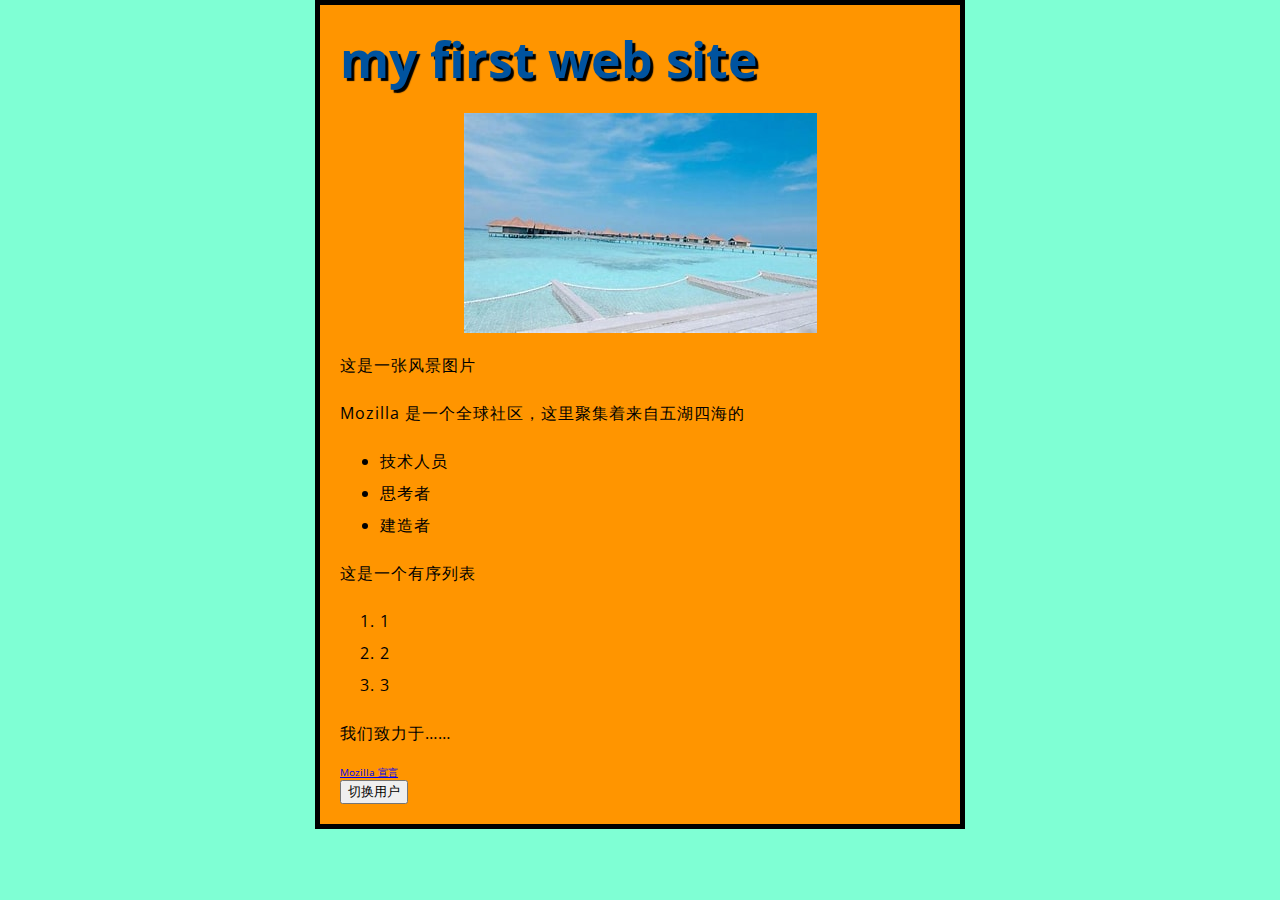
==== index.html @ e46e2f09 "Add files via upload" ====
<!DOCTYPE html>
<html>
  <head>
    <meta charset="utf-8">
    <title>My test page</title>
    <link href="https://fonts.font.im/css?family=Open+Sans" rel="stylesheet" type="text/css">
    <link href="styles/style.css" rel="stylesheet">
     
  </head>
  <body>
    <h1>my first web site</h1>
    <img src="images/th.jpg" alt="My test image">
    <p>这是一张风景图片</p>
    <p>Mozilla 是一个全球社区，这里聚集着来自五湖四海的</p>

    <ul>
        <li>技术人员</li>
        <li>思考者</li>
        <li>建造者</li>
    </ul>
    <p>这是一个有序列表</p>
    <ol>
        <li>1</li>
        <li>2</li>
        <li>3</li>
    </ol>

    <p>我们致力于……</p>
    <a href="https://www.baidu.com/">Mozilla 宣言</a></body></br>
    <button>切换用户</button>
    <script src="scripts/main.js" defer></script>
  </body>
</html>
---- styles/style.css ----
html {
    /* px 表示 “像素（pixels）”: 基础字号为 10 像素 */
    font-size: 10px;
    /* Google fonts 输出的 CSS */
    font-family: 'Open Sans', sans-serif;
    background-color: aquamarine;
  }
  h1 {
    margin: 0;
    padding: 20px 0;
    color: #00539F;
    text-shadow: 3px 3px 1px black;
    font-size: 50px;
  }
  
  p, li {
    font-size: 16px;
    /* line-height 后而可以跟不同的参数，如果是数字，就是当前字体大小乘上数字 */
    line-height: 2;
    letter-spacing: 1px;
  }
  body {
    width: 600px;
    margin: 0 auto;
    background-color: #FF9500;
    padding: 0 20px 20px 20px;
    border: 5px solid black;
  }
  img {
    display: block;
    margin: 0 auto;
  }
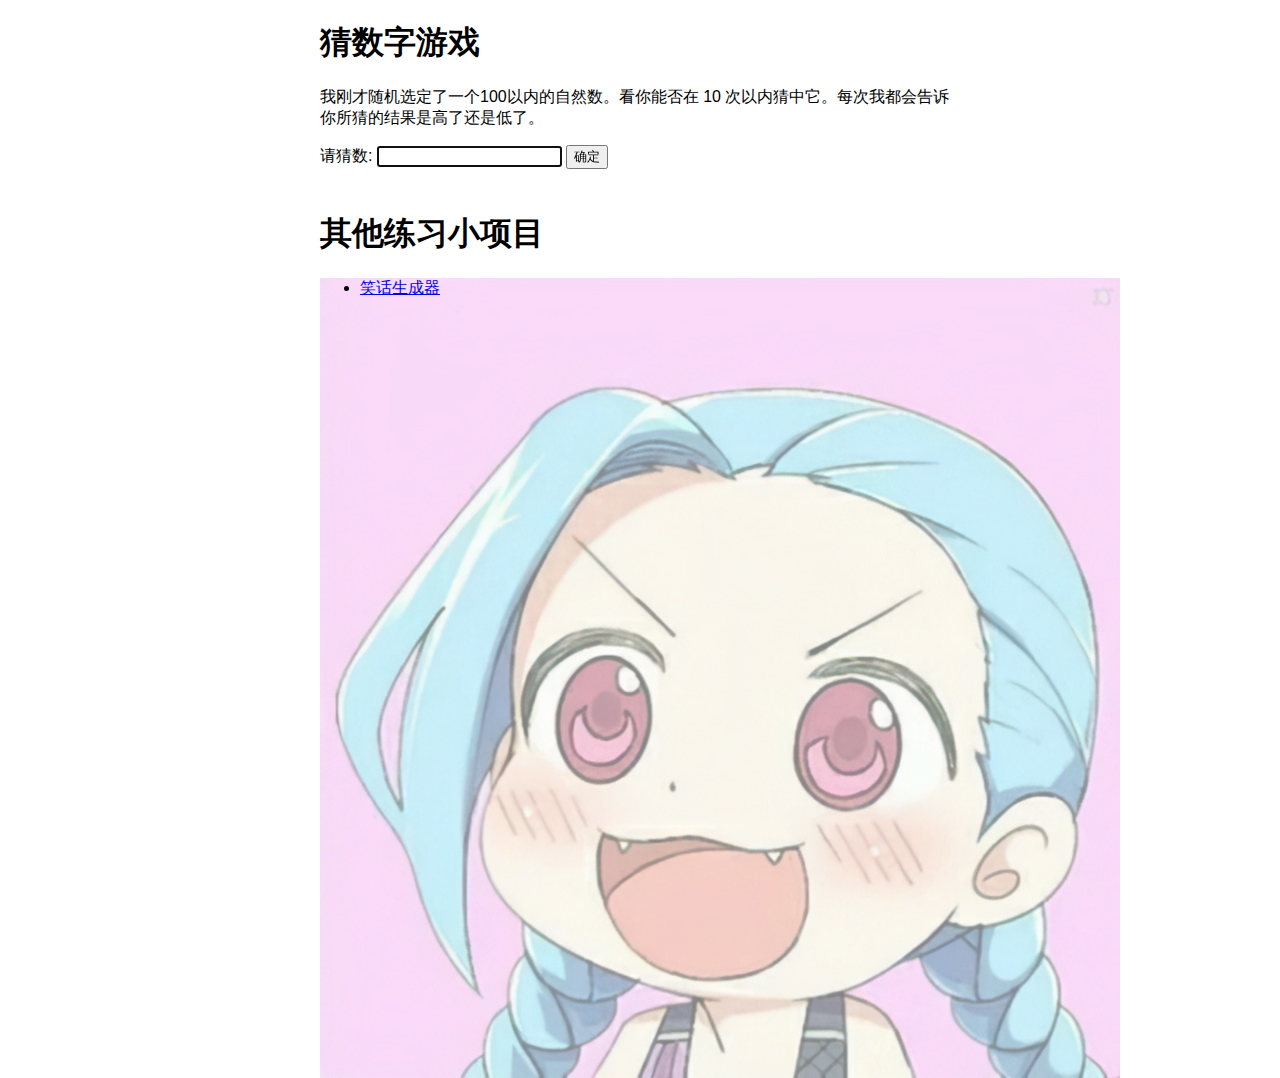
==== commit d6a22049: "新增笑话生成器" ====
--- a/index.html
+++ b/index.html
@@ -1,33 +1,138 @@
-<!DOCTYPE html>
-<html>
-  <head>
-    <meta charset="utf-8">
-    <title>My test page</title>
-    <link href="https://fonts.font.im/css?family=Open+Sans" rel="stylesheet" type="text/css">
-    <link href="styles/style.css" rel="stylesheet">
-     
-  </head>
-  <body>
-    <h1>my first web site</h1>
-    <img src="images/th.jpg" alt="My test image">
-    <p>这是一张风景图片</p>
-    <p>Mozilla 是一个全球社区，这里聚集着来自五湖四海的</p>
-
-    <ul>
-        <li>技术人员</li>
-        <li>思考者</li>
-        <li>建造者</li>
-    </ul>
-    <p>这是一个有序列表</p>
-    <ol>
-        <li>1</li>
-        <li>2</li>
-        <li>3</li>
-    </ol>
-
-    <p>我们致力于……</p>
-    <a href="https://www.baidu.com/">Mozilla 宣言</a></body></br>
-    <button>切换用户</button>
-    <script src="scripts/main.js" defer></script>
-  </body>
-</html>
+<!DOCTYPE html>
+<html>
+
+<head>
+  <meta charset="utf-8">
+
+  <title>猜数字游戏</title>
+
+  <style>
+    html {
+      font-family: sans-serif;
+    }
+
+    body {
+      width: 50%;
+      max-width: 800px;
+      min-width: 480px;
+      margin: 0 auto;
+    }
+
+    .lastResult {
+      color: white;
+      padding: 3px;
+    }
+    .sillyStory{
+      position: relative;
+    }
+    img{
+      position: absolute;
+      top:0px;
+      left: 0px;
+      z-index: -1;
+      opacity: 0.5;
+    }
+  </style>
+</head>
+
+<body>
+  <h1>猜数字游戏</h1>
+
+  <p>我刚才随机选定了一个100以内的自然数。看你能否在 10 次以内猜中它。每次我都会告诉你所猜的结果是高了还是低了。</p>
+
+  <div class="form">
+    <label for="guessField">请猜数: </label>
+    <input type="text" id="guessField" class="guessField">
+    <input type="submit" value="确定" class="guessSubmit">
+  </div>
+
+  <div class="resultParas">
+    <p class="guesses"></p>
+    <p class="lastResult"></p>
+    <p class="lowOrHi"></p>
+  </div>
+  <h1>其他练习小项目</h1>
+  <div class="sillyStory">
+    <img src="background.jpg">
+    <ul>
+      <li>
+        <a href="sillyStory/index.html">笑话生成器</a>
+      </li>
+    </ul>
+  </div>
+  <script>
+
+    // 开始编写 JavaScript 代码
+    let randomNumber = Math.floor(Math.random() * 100) + 1;
+
+    const guesses = document.querySelector('.guesses');
+    const lastResult = document.querySelector('.lastResult');
+    const lowOrHi = document.querySelector('.lowOrHi');
+
+    const guessSubmit = document.querySelector('.guessSubmit');
+    const guessField = document.querySelector('.guessField');
+
+    let guessCount = 1;
+    let resetButton;
+    guessField.focus();
+    function checkGuess() {
+      let userGuess = Number(guessField.value);
+      if (guessCount === 1) {
+        guesses.textContent = '上次猜的数：';
+      }
+      guesses.textContent += userGuess + ' ';
+
+      if (userGuess === randomNumber) {
+        lastResult.textContent = '恭喜你！猜对了';
+        lastResult.style.backgroundColor = 'green';
+        lowOrHi.textContent = '';
+        setGameOver();
+      } else if (guessCount === 10) {
+        lastResult.textContent = '!!!GAME OVER!!!';
+        setGameOver();
+      } else {
+        lastResult.textContent = '你猜错了！';
+        lastResult.style.backgroundColor = 'red';
+        if (userGuess < randomNumber) {
+          lowOrHi.textContent = '你猜低了！';
+        } else if (userGuess > randomNumber) {
+          lowOrHi.textContent = '你猜高了';
+        }
+      }
+
+      guessCount++;
+      guessField.value = '';
+      guessField.focus();
+    }
+    guessSubmit.addEventListener('click', checkGuess);
+    function setGameOver() {
+      guessField.disabled = true;
+      guessSubmit.disabled = true;
+      resetButton = document.createElement('button');
+      resetButton.textContent = '开始新游戏';
+      document.body.appendChild(resetButton);
+      resetButton.addEventListener('click', resetGame);
+    }
+    function resetGame() {
+      guessCount = 1;
+
+      const resetParas = document.querySelectorAll('.resultParas p');
+      for (let i = 0; i < resetParas.length; i++) {
+        resetParas[i].textContent = '';
+      }
+
+      resetButton.parentNode.removeChild(resetButton);
+
+      guessField.disabled = false;
+      guessSubmit.disabled = false;
+      guessField.value = '';
+      guessField.focus();
+
+      lastResult.style.backgroundColor = 'white';
+
+      randomNumber = Math.floor(Math.random() * 100) + 1;
+    }
+  </script>
+</body>
+
+</html>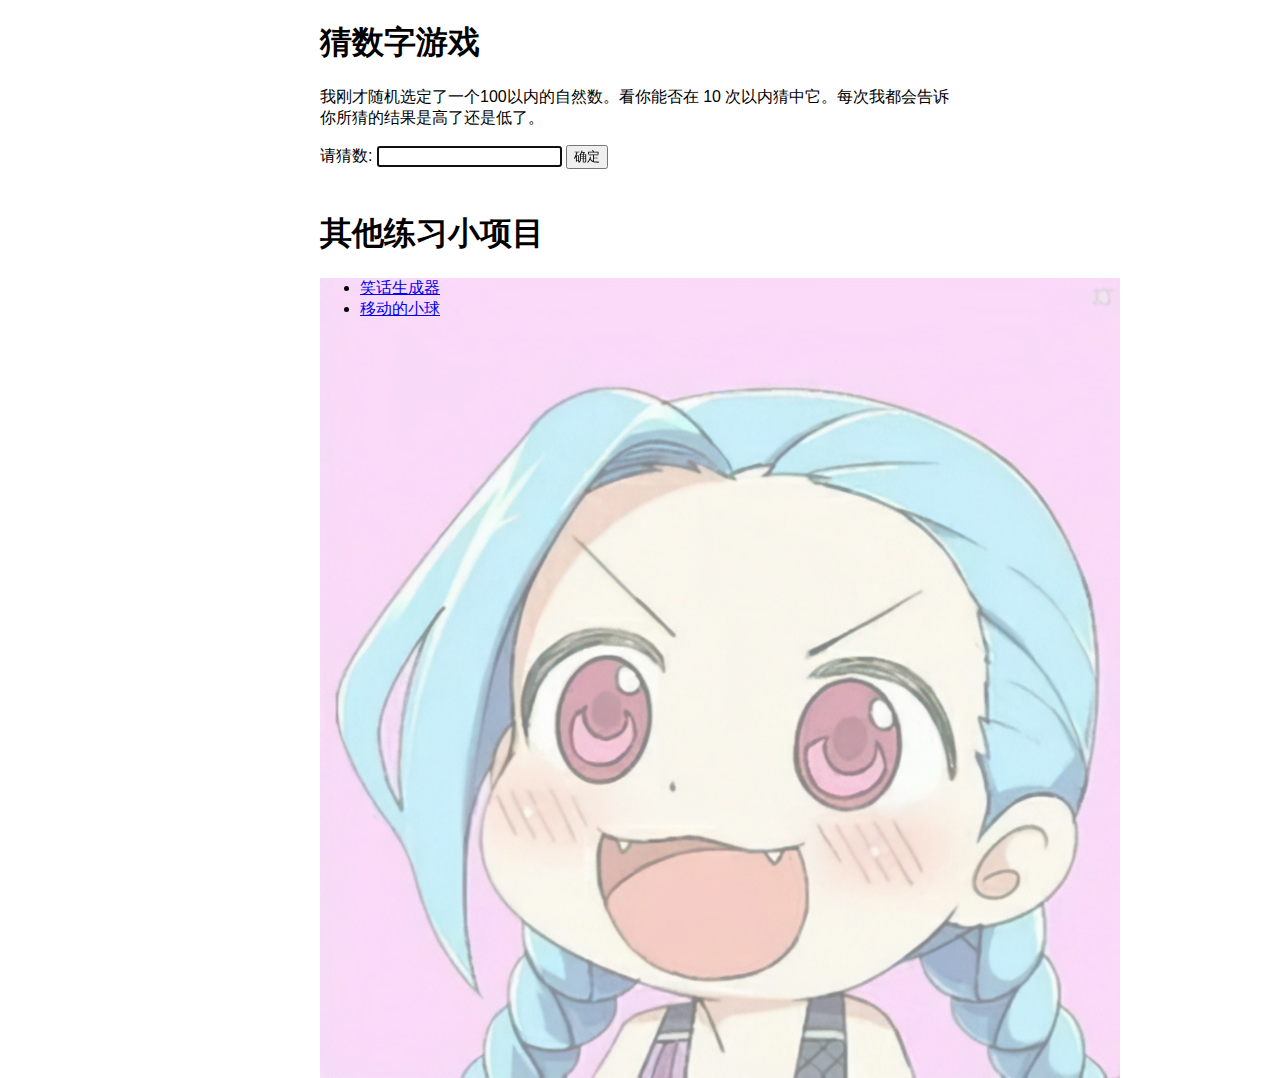
==== commit 76e0745e: "新增移动的小球" ====
--- a/index.html
+++ b/index.html
@@ -57,6 +57,9 @@
     <ul>
       <li>
         <a href="sillyStory/index.html">笑话生成器</a>
+      </li>
+      <li>
+        <a href="balls/index.html">移动的小球</a>
       </li>
     </ul>
   </div>
